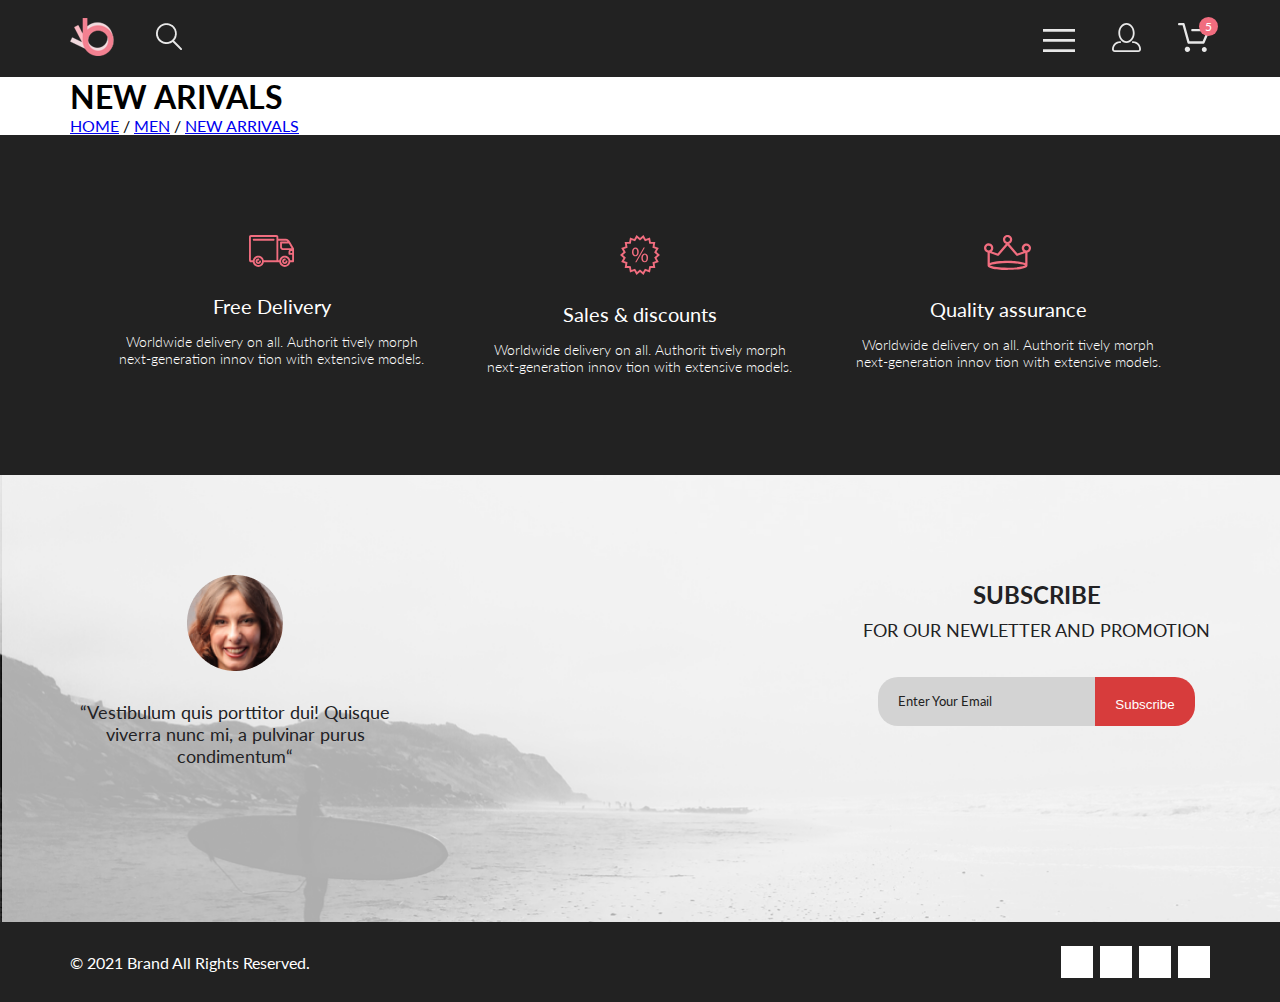
==== catalog.html @ 1ab553b7 "ладно" ====
<!DOCTYPE html>
<html lang="en">
<head>
    <meta charset="UTF-8">
    <meta http-equiv="X-UA-Compatible" content="IE=edge">
    <meta name="viewport" content="width=device-width, initial-scale=1.0">
    <title>catalog</title>
    <link rel="stylesheet" href="style/style.css">
    <link rel="preconnect" href="https://fonts.googleapis.com">
    <link rel="preconnect" href="https://fonts.gstatic.com" crossorigin>
    <link href="https://fonts.googleapis.com/css2?family=Lato:ital,wght@0,300;0,400;0,700;0,900;1,400&display=swap" rel="stylesheet">
    <link rel="stylesheet" href="https://cdnjs.cloudflare.com/ajax/libs/font-awesome/5.15.2/css/all.min.css" integrity="sha512-HK5fgLBL+xu6dm/Ii3z4xhlSUyZgTT9tuc/hSrtw6uzJOvgRr2a9jyxxT1ely+B+xFAmJKVSTbpM/CuL7qxO8w==" crossorigin="anonymous" />
</head>
<body>
    <header class="header">
        <div class="wrap header-wrap">
            <div class="header-col">
                <a href="index.html" class="logo-link">
                    <img src="img/logo.svg" alt="logo">
                </a>
                <button class="search-button">
                    <img src="img/search.png" alt="Search">
                </button>
            </div>
            <div class="header-col-2">
                <img class="main_menu_button" src="img/burger.svg" alt="menu">
                <a href="#" class="registry-link">
                    <img src="img/personal account.svg" alt="registry">
                </a>
                <span class="cart-link">
                  <a href="#" class="cart-link_c">
                    <img src="img/basket.svg" alt="cart">
                </a>
                <span>5</span>
                </span>
                
            </div>
        </div>
    </header>
    <div class="newArivals">
        <div class="wrap newArivals_wrap">
        <h1>NEW ARIVALS</h1>
            <nav>
                <a href="#">HOME</a>
                <span>/</span>
                <a href="#">MEN</a>
                <span>/</span>
                <a href="#">NEW ARRIVALS</a>
            </nav>
        </div>
    </div>
    <div class="advantages">
        <div class="wrap advantages-wrap">
            <div class="advantege_unit">
              <img src="img/advantages1.svg" alt="Free Delivery">
              <div class="advantege_title">
                Free Delivery
              </div>
              <div class="advantege_text">
                Worldwide delivery on all. Authorit tively morph next-generation innov tion with extensive models.
              </div>
            </div>
            <div class="advantege_unit">
              <img src="img/advantages2.svg" alt="Sales & discounts">
              <div class="advantege_title">
                Sales & discounts
              </div>
              <div class="advantege_text">
                Worldwide delivery on all. Authorit tively morph next-generation innov tion with extensive models.
              </div>
            </div>
            <div class="advantege_unit">
              <img src="img/advantages3.svg" alt="Quality assurance">
              <div class="advantege_title">
                Quality assurance
              </div>
              <div class="advantege_text">
                Worldwide delivery on all. Authorit tively morph next-generation innov tion with extensive models.
              </div>
            </div>
        </div>
      </div>
    <div class="feedback">
        <div class="wrap feedback-wrap">
            <div class="feedback_review">
              <img src="img/feedback-face.png" alt="feedback-face">
              <div class="feedback_review_text">
                “Vestibulum quis porttitor dui! Quisque viverra nunc mi, a pulvinar purus condimentum“
              </div>
            </div>
            <div class="feedback_overlook">
              <h3 class="feedback_overlook_title">SUBSCRIBE</h3>
              <div class="feedback_overlook_text">
                FOR OUR NEWLETTER AND PROMOTION
              </div>
              <form action="#" class="feedback_overlook_form">
                <input class="subscribe-field" type="email" minlength="3" maxlegth="25" 
	placeholder="Enter Your Email" required>
	<input class="subscribe-btn" type="submit" value="Subscribe">
              </form>
            </div>
        </div>
      </div>
    <footer class="footer">
        <div class="wrap footer-wrap">
            <div class="footer_social">
              <a href="#">
                <i class="fab fa-facebook-f"></i>
            </a>
            <a href="#">
                <i class="fab fa-instagram"></i>
            </a>
            <a href="#">
                <i class="fab fa-pinterest-p"></i>
            </a>
            <a href="#">
                <i class="fab fa-twitter"></i>
            </a>
            </div>
            <div class="footer_copy">
              &copy; 2021  Brand  All Rights Reserved.
            </div>
        </div>
    </footer>
    <script src="script.js"></script>
</body>
</html>
---- style/style.css ----
* {
  margin: 0;
  padding: 0;
  -webkit-box-sizing: border-box;
          box-sizing: border-box;
}

body {
  font-family: 'Lato', sans-serif;
  min-height: 100vh;
  display: -webkit-box;
  display: -ms-flexbox;
  display: flex;
  -webkit-box-orient: vertical;
  -webkit-box-direction: normal;
      -ms-flex-direction: column;
          flex-direction: column;
}

.visually-hidden {
  width: 1px;
  height: 1px;
  position: absolute;
  left: -99999px;
  margin: -1px;
}

.wrap {
  max-width: 1140px;
  margin: 0 auto;
}

@media (max-width: 768px) {
  .wrap {
    max-width: 736px;
  }
}

@media (max-width: 425px) {
  .wrap {
    max-width: 359px;
  }
}

.header {
  background-color: #222;
  color: #FFFFFF;
  padding-top: 18px;
  padding-bottom: 18px;
}

.header-wrap {
  display: -webkit-box;
  display: -ms-flexbox;
  display: flex;
  -webkit-box-pack: justify;
      -ms-flex-pack: justify;
          justify-content: space-between;
  -webkit-box-align: center;
      -ms-flex-align: center;
          align-items: center;
}

.header-col {
  display: -webkit-box;
  display: -ms-flexbox;
  display: flex;
  -webkit-box-align: center;
      -ms-flex-align: center;
          align-items: center;
}

.logo-link {
  text-decoration: none;
  color: transparent;
  margin-right: 41px;
}

.header_menu {
  position: absolute;
  left: 0;
  top: 0;
  width: 100%;
  height: 100%;
  background: rgba(0, 0, 0, 0.5);
}

.hidden {
  display: none;
}

.menu {
  width: 232px;
  height: inherit;
  background: white;
  margin-left: auto;
  -webkit-box-shadow: 6px 4px 35px rgba(0, 0, 0, 0.21);
          box-shadow: 6px 4px 35px rgba(0, 0, 0, 0.21);
  padding: 37px 24px;
  -webkit-box-sizing: border-box;
          box-sizing: border-box;
  position: relative;
  max-height: inherit;
  overflow: auto;
}

.menuClose {
  position: absolute;
  right: 16px;
  top: 16px;
}

.menuTitle {
  font-weight: bold;
  font-size: 14px;
  line-height: 17px;
  color: #000;
  margin-bottom: 16px;
}

.menuHeader {
  font-size: 14px;
  line-height: 33px;
  color: #f16d7f;
}

.menuUnit a {
  display: block;
  font-size: 14px;
  line-height: 33px;
  color: #6f6e6e;
  text-decoration: none;
  margin-left: 21px;
}

.search-button, .main-menu-button {
  background-color: transparent;
  border: none;
}

.registry-link, .cart-link {
  text-decoration: none;
  color: transparent;
}

@media (max-width: 425px) {
  .registry-link, .cart-link {
    display: none;
  }
}

.cart-link {
  position: relative;
}

.cart-link span {
  display: inline-block;
  width: 19px;
  height: 19px;
  color: #FFFFFF;
  background: #F16D7F;
  border-radius: 50%;
  position: absolute;
  text-align: center;
  right: -8px;
  top: -19px;
  font-family: Lato, sans-serif;
  font-size: 12px;
  line-height: 19px;
}

.registry-link {
  margin: 0 33px;
}

main {
  -webkit-box-flex: 1;
      -ms-flex-positive: 1;
          flex-grow: 1;
}

.promo {
  background-color: #F1E4E6;
}

.promo-wrap {
  height: 765px;
  background-image: url(../img/index_header.png);
  background-repeat: no-repeat;
  background-position-x: -226px;
  background-position-y: bottom;
  display: -webkit-box;
  display: -ms-flexbox;
  display: flex;
  -webkit-box-align: center;
      -ms-flex-align: center;
          align-items: center;
  -webkit-box-pack: end;
      -ms-flex-pack: end;
          justify-content: flex-end;
  position: relative;
}

@media (max-width: 768px) {
  .promo-wrap {
    height: 368px;
    background-image: url(../img/header_tab1.png);
    background-repeat: no-repeat;
    background-position-x: -8px;
    background-position-y: bottom;
  }
}

@media (max-width: 425px) {
  .promo-wrap {
    background-image: none;
    -webkit-box-pack: center;
        -ms-flex-pack: center;
            justify-content: center;
  }
}

.promo-title {
  font-weight: 900;
  font-size: 48px;
  line-height: 58px;
  color: #222222;
  border-left: 12px solid #F16D7F;
  padding-left: 16px;
  margin-right: 90px;
}

@media (max-width: 768px) {
  .promo-title {
    margin-right: 32px;
    font-weight: 900;
    font-size: 44px;
    line-height: 53px;
  }
}

@media (max-width: 425px) {
  .promo-title {
    margin: 0;
  }
}

.promo-title-small {
  font-weight: bold;
  font-size: 32px;
  line-height: 38px;
  color: #222222;
}

@media (max-width: 768px) {
  .promo-title-small {
    font-size: 24px;
    line-height: 29px;
  }
}

.promo-title-pink {
  color: #F16D7F;
}

.categories {
  padding: 30px 0 50px 0;
}

@media (max-width: 425px) {
  .categories {
    padding-bottom: 0;
  }
}

.categories-wrap {
  display: -ms-grid;
  display: grid;
  -ms-grid-columns: (1fr)[3];
      grid-template-columns: repeat(3, 1fr);
  -ms-grid-rows: 260px 180px;
      grid-template-rows: 260px 180px;
  gap: 20px;
}

@media (max-width: 768px) {
  .categories-wrap {
    -ms-grid-columns: (1fr)[3];
        grid-template-columns: repeat(3, 1fr);
    -ms-grid-rows: 167px 116px;
        grid-template-rows: 167px 116px;
    gap: 15px;
  }
}

@media (max-width: 425px) {
  .categories-wrap {
    display: -ms-grid;
    display: grid;
    -ms-grid-columns: 1fr;
        grid-template-columns: 1fr;
    -ms-grid-rows: (247px)[3] 111px;
        grid-template-rows: repeat(3, 247px) 111px;
    row-gap: 32px;
    padding: 64px 16px;
  }
}

.categories-item {
  background-color: #211616;
  color: #fff;
  display: -webkit-box;
  display: -ms-flexbox;
  display: flex;
  -webkit-box-orient: vertical;
  -webkit-box-direction: normal;
      -ms-flex-direction: column;
          flex-direction: column;
  -webkit-box-pack: center;
      -ms-flex-pack: center;
          justify-content: center;
  text-align: center;
}

.categories-sale {
  font-style: normal;
  font-weight: normal;
  font-size: 16px;
  line-height: 19px;
  text-align: center;
  color: #FFFFFF;
}

.categories-name {
  font-style: normal;
  font-weight: bold;
  font-size: 24px;
  line-height: 29px;
  text-align: center;
  color: #F16D7F;
}

.categories-woman {
  background-image: url(../img/fo_women.png);
}

.categories-man {
  background-image: url(../img/fo_men.png);
}

.categories-kids {
  background-image: url(../img/for_kids.png);
}

.categories-acc {
  background-image: url(../img/accesories.png);
  grid-column: 1/-1;
}

.feature-products {
  margin-top: 60px;
  margin-bottom: 95px;
}

@media (max-width: 768px) {
  .feature-products {
    margin-bottom: 64px;
  }
}

@media (max-width: 425px) {
  .feature-products {
    margin-top: 0;
    margin-bottom: 90px;
  }
}

.feature_products_wrap {
  padding-left: 0;
  display: -webkit-box;
  display: -ms-flexbox;
  display: flex;
  -webkit-box-pack: center;
      -ms-flex-pack: center;
          justify-content: center;
  -ms-flex-wrap: wrap;
      flex-wrap: wrap;
  gap: 20px;
}

@media (max-width: 768px) {
  .feature_products_wrap {
    gap: 12px;
  }
}

@media (max-width: 425px) {
  .feature-products__header {
    margin-bottom: 60px;
  }
}

.feature-products__header_h3 {
  text-align: center;
  font-style: normal;
  font-weight: normal;
  font-size: 30px;
  line-height: 36px;
  color: #222222;
}

.feature-products__header_p {
  text-align: center;
  font-size: 14px;
  line-height: 17px;
  color: #9F9F9F;
  margin-bottom: 48px;
}

.card {
  outline: 1px solid red;
  width: 360px;
  background: #F8F8F8;
  overflow: hidden;
}

.card__box {
  padding: 20px;
}

.card__image {
  position: relative;
}

.card__img {
  display: block;
}

.card__overlay {
  background: rgba(58, 56, 56, 0.86);
  position: absolute;
  top: 0;
  left: 0;
  width: 100%;
  height: 100%;
  display: -webkit-box;
  display: -ms-flexbox;
  display: flex;
  -webkit-box-pack: center;
      -ms-flex-pack: center;
          justify-content: center;
  -webkit-box-align: center;
      -ms-flex-align: center;
          align-items: center;
  -webkit-transition: 0.4s;
  transition: 0.4s;
  -webkit-transform: translateX(100%);
          transform: translateX(100%);
}

.card:hover .card__overlay {
  -webkit-transform: translateX(0%);
          transform: translateX(0%);
}

.card__title {
  font-family: Lato;
  font-style: normal;
  font-weight: normal;
  font-size: 13px;
  line-height: 16px;
  color: #000000;
  padding-bottom: 12px;
}

.card__text {
  font-weight: 300;
  font-size: 14px;
  line-height: 17px;
  color: #5D5D5D;
  padding-bottom: 18px;
}

.card__price {
  color: #F16D7F;
}

.feature_products_Btn {
  border: 1px solid #ff6a6a;
  margin-top: 48px;
  padding: 15px 40px;
  margin-left: auto;
  margin-right: auto;
  display: block;
  background: none;
  color: #f26376;
  font-family: inherit;
  font-size: 16px;
  line-height: 19px;
}

.feature_products_Btn:hover {
  color: white;
  background: #ff6a6a;
}

.advantages {
  background-color: #222;
  color: #fff;
  padding-top: 100px;
  padding-bottom: 100px;
}

.advantages-wrap {
  display: -ms-grid;
  display: grid;
  gap: 45px;
  padding-left: 40px;
  padding-right: 40px;
}

@media (min-width: 1024px) {
  .advantages-wrap {
    display: -ms-grid;
    display: grid;
    -ms-grid-columns: (1fr)[3];
        grid-template-columns: repeat(3, 1fr);
  }
}

.advantege_unit {
  display: -webkit-box;
  display: -ms-flexbox;
  display: flex;
  -webkit-box-orient: vertical;
  -webkit-box-direction: normal;
      -ms-flex-direction: column;
          flex-direction: column;
  -webkit-box-align: center;
      -ms-flex-align: center;
          align-items: center;
  text-align: center;
}

.advantege_title {
  font-size: 19.96px;
  line-height: 24px;
  margin-top: 27px;
  margin-bottom: 15px;
}

.advantege_text {
  font-weight: 300;
  font-size: 13.972px;
  line-height: 17px;
  max-width: 340px;
}

.feedback {
  background-color: #f4f4f4;
  background-image: url(../img/feedback-back.png);
  background-repeat: no-repeat;
  background-size: cover;
  background-position: left bottom;
  padding-top: 100px;
  padding-bottom: 155px;
}

.feedback-wrap {
  display: -webkit-box;
  display: -ms-flexbox;
  display: flex;
  -webkit-box-pack: justify;
      -ms-flex-pack: justify;
          justify-content: space-between;
}

@media (max-width: 768px) {
  .feedback-wrap {
    -webkit-box-orient: vertical;
    -webkit-box-direction: normal;
        -ms-flex-direction: column;
            flex-direction: column;
  }
}

.feedback_review {
  display: -webkit-box;
  display: -ms-flexbox;
  display: flex;
  -webkit-box-orient: vertical;
  -webkit-box-direction: normal;
      -ms-flex-direction: column;
          flex-direction: column;
  -webkit-box-align: center;
      -ms-flex-align: center;
          align-items: center;
}

@media (max-width: 768px) {
  .feedback_review {
    padding-bottom: 48px;
  }
}

.feedback_review_text {
  margin-top: 30px;
  text-align: center;
  font-size: 18px;
  line-height: 22px;
  color: #222224;
  max-width: 330px;
}

.feedback_overlook {
  display: -webkit-box;
  display: -ms-flexbox;
  display: flex;
  -webkit-box-orient: vertical;
  -webkit-box-direction: normal;
      -ms-flex-direction: column;
          flex-direction: column;
  -webkit-box-align: center;
      -ms-flex-align: center;
          align-items: center;
}

.feedback_overlook_title {
  font-weight: bold;
  font-size: 24px;
  line-height: 167.2%;
  text-align: center;
  color: #222224;
}

.feedback_overlook_text {
  font-weight: normal;
  font-size: 18px;
  line-height: 167.2%;
  text-align: center;
  color: #222224;
  padding-bottom: 32px;
}

.feedback_overlook_form {
  height: 49px;
  display: -webkit-box;
  display: -ms-flexbox;
  display: flex;
}

.subscribe-field {
  padding: 20px;
  background-color: lightgrey;
  border: none;
  border-top-left-radius: 20px;
  border-bottom-left-radius: 20px;
  color: blue;
}

.subscribe-field::-webkit-input-placeholder {
  color: #222;
  font-family: 'Lato', sans-serif;
}

.subscribe-field:-ms-input-placeholder {
  color: #222;
  font-family: 'Lato', sans-serif;
}

.subscribe-field::-ms-input-placeholder {
  color: #222;
  font-family: 'Lato', sans-serif;
}

.subscribe-field::placeholder {
  color: #222;
  font-family: 'Lato', sans-serif;
}

.subscribe-btn {
  padding: 20px;
  background-color: #D73C3C;
  border: none;
  border-top-right-radius: 20px;
  border-bottom-right-radius: 20px;
  color: #FFFFFF;
}

.footer {
  background-color: #222;
  color: #FFFFFF;
  padding: 24px 32px;
}

.footer .footer-wrap {
  display: -webkit-box;
  display: -ms-flexbox;
  display: flex;
  -webkit-box-orient: horizontal;
  -webkit-box-direction: reverse;
      -ms-flex-direction: row-reverse;
          flex-direction: row-reverse;
  -webkit-box-pack: justify;
      -ms-flex-pack: justify;
          justify-content: space-between;
  -webkit-box-align: center;
      -ms-flex-align: center;
          align-items: center;
}

@media (max-width: 425px) {
  .footer .footer-wrap {
    -webkit-box-orient: vertical;
    -webkit-box-direction: normal;
        -ms-flex-direction: column;
            flex-direction: column;
    -webkit-box-pack: center;
        -ms-flex-pack: center;
            justify-content: center;
  }
}

.footer .footer_social {
  display: -webkit-box;
  display: -ms-flexbox;
  display: flex;
}

.footer a {
  color: #222;
  background: #FFFFFF;
  width: 32px;
  height: 32px;
  display: -webkit-box;
  display: -ms-flexbox;
  display: flex;
  -webkit-box-pack: center;
      -ms-flex-pack: center;
          justify-content: center;
  -webkit-box-align: center;
      -ms-flex-align: center;
          align-items: center;
  text-decoration: none;
}

.footer a:hover {
  background: #F16D7F;
  color: #FFFFFF;
}

.footer a:not(:last-child) {
  margin-right: 7px;
}

.footer .footer_copy {
  color: #FFFFFF;
}

@media (max-width: 425px) {
  .footer .footer_copy {
    margin-top: 40px;
  }
}
/*# sourceMappingURL=style.css.map */
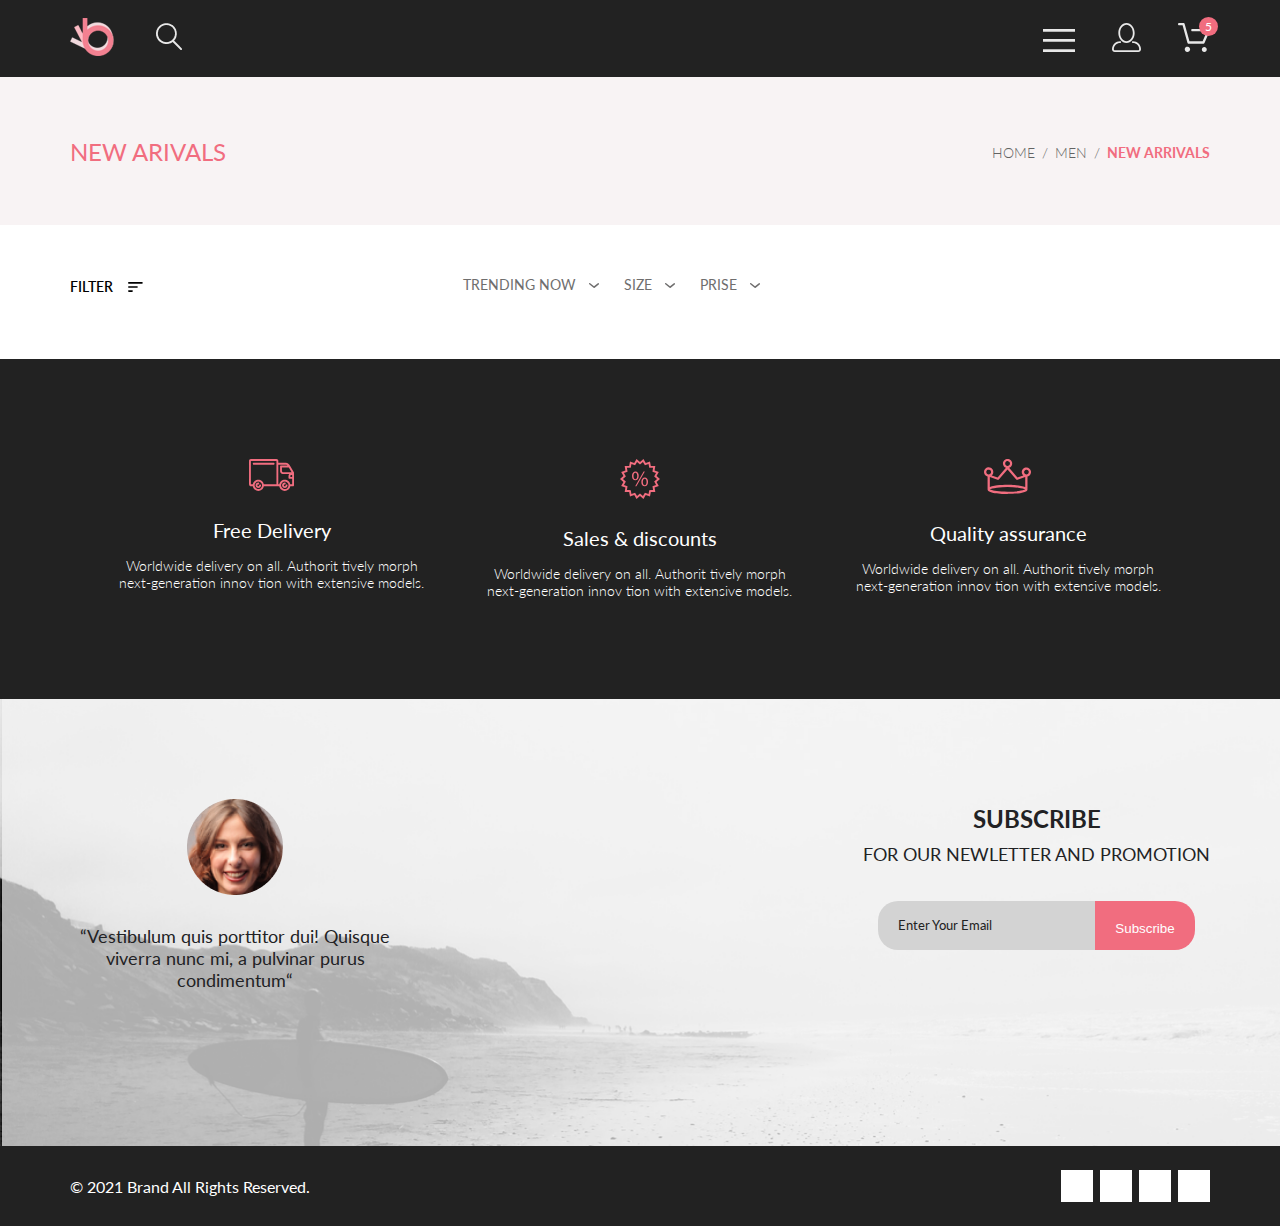
==== commit a400d4be: "страница католога с фильтром" ====
--- a/catalog.html
+++ b/catalog.html
@@ -48,6 +48,28 @@
                 <a href="#">NEW ARRIVALS</a>
             </nav>
         </div>
+    </div>
+    <div class="filters">
+      <div class="wrap wrap_filters">
+        <div class="wrap_filters_left">
+          <span>FILTER</span>
+          <img src="img/filter_catalog.svg" alt="filter">
+        </div>
+        <div class="wrap_filters_right">
+          <div class="wrap_filters_right_trend">
+            TRENDING NOW
+            <img src="img/filter_arrow.svg" alt="arrow">
+          </div>
+          <div class="wrap_filters_right_size">
+            SIZE
+            <img src="img/filter_arrow.svg" alt="arrow">
+          </div>
+          <div class="wrap_filters_right_prise">
+            PRISE
+            <img src="img/filter_arrow.svg" alt="arrow">
+          </div>
+        </div>
+      </div>
     </div>
     <div class="advantages">
         <div class="wrap advantages-wrap">
--- a/style/style.css
+++ b/style/style.css
@@ -1,3 +1,268 @@
+.card {
+  outline: 1px solid red;
+  width: 360px;
+  background: #F8F8F8;
+  overflow: hidden;
+}
+
+.card__box {
+  padding: 20px;
+}
+
+.card__image {
+  position: relative;
+}
+
+.card__img {
+  display: block;
+}
+
+.card__overlay {
+  background: rgba(58, 56, 56, 0.86);
+  position: absolute;
+  top: 0;
+  left: 0;
+  width: 100%;
+  height: 100%;
+  display: -webkit-box;
+  display: -ms-flexbox;
+  display: flex;
+  -webkit-box-pack: center;
+      -ms-flex-pack: center;
+          justify-content: center;
+  -webkit-box-align: center;
+      -ms-flex-align: center;
+          align-items: center;
+  -webkit-transition: 0.4s;
+  transition: 0.4s;
+  -webkit-transform: translateX(100%);
+          transform: translateX(100%);
+}
+
+.card__overlay .card__btn {
+  color: #FFFFFF;
+  padding: 15px;
+  background-color: transparent;
+  font-style: normal;
+  font-weight: normal;
+  font-size: 14px;
+  line-height: 17px;
+  -webkit-transition: 1s;
+  transition: 1s;
+}
+
+.card__overlay .card__btn img {
+  margin-right: 15px;
+  vertical-align: middle;
+}
+
+.card__overlay .card__btn:hover {
+  background-color: rgba(29, 27, 27, 0.904);
+}
+
+.card:hover .card__overlay {
+  -webkit-transform: translateX(0%);
+          transform: translateX(0%);
+}
+
+.card__title {
+  font-family: Lato;
+  font-style: normal;
+  font-weight: normal;
+  font-size: 13px;
+  line-height: 16px;
+  color: #000000;
+  padding-bottom: 12px;
+}
+
+.card__text {
+  font-weight: 300;
+  font-size: 14px;
+  line-height: 17px;
+  color: #5D5D5D;
+  padding-bottom: 18px;
+}
+
+.card__price {
+  color: #F16D7F;
+}
+
+.newArivals {
+  background-color: #F8F3F4;
+  min-height: 148px;
+}
+
+.newArivals .newArivals_wrap {
+  display: -webkit-box;
+  display: -ms-flexbox;
+  display: flex;
+  -webkit-box-orient: vertical;
+  -webkit-box-direction: normal;
+      -ms-flex-direction: column;
+          flex-direction: column;
+  -webkit-box-align: center;
+      -ms-flex-align: center;
+          align-items: center;
+  min-height: inherit;
+}
+
+@media (min-width: 768px) {
+  .newArivals .newArivals_wrap {
+    -webkit-box-orient: horizontal;
+    -webkit-box-direction: normal;
+        -ms-flex-direction: row;
+            flex-direction: row;
+    -webkit-box-pack: justify;
+        -ms-flex-pack: justify;
+            justify-content: space-between;
+  }
+}
+
+@media (min-width: 768px) and (min-width: 768px) and (max-width: 1200px) {
+  .newArivals .newArivals_wrap {
+    padding: 0 16px;
+  }
+}
+
+.newArivals .newArivals_wrap h1 {
+  font-style: normal;
+  font-weight: normal;
+  font-size: 24px;
+  line-height: 29px;
+  color: #F16D7F;
+  margin: 24px auto 32px;
+}
+
+@media (min-width: 768px) {
+  .newArivals .newArivals_wrap h1 {
+    margin: 0;
+  }
+}
+
+.newArivals .newArivals_wrap nav a, .newArivals .newArivals_wrap nav span {
+  font-style: normal;
+  font-weight: 300;
+  font-size: 14px;
+  line-height: 17px;
+  color: #636363;
+}
+
+.newArivals .newArivals_wrap nav a {
+  text-decoration: none;
+}
+
+.newArivals .newArivals_wrap nav a:last-of-type {
+  font-style: normal;
+  font-weight: bold;
+  font-size: 14px;
+  line-height: 17px;
+  color: #F16D7F;
+}
+
+.newArivals .newArivals_wrap nav span {
+  margin: 0 3px;
+}
+
+.filters {
+  margin-top: 24px;
+  margin-bottom: 32px;
+}
+
+@media (min-width: 1200px) {
+  .filters {
+    margin-top: 51px;
+    margin-bottom: 64px;
+  }
+}
+
+.filters .wrap_filters {
+  display: -webkit-box;
+  display: -ms-flexbox;
+  display: flex;
+  -webkit-box-pack: justify;
+      -ms-flex-pack: justify;
+          justify-content: space-between;
+  padding-left: 8px;
+  padding-right: 8px;
+}
+
+@media (min-width: 768px) {
+  .filters .wrap_filters {
+    padding-left: 16px;
+    padding-right: 16px;
+  }
+}
+
+@media (min-width: 1200px) {
+  .filters .wrap_filters {
+    padding-left: 0;
+    padding-right: 0;
+    -webkit-box-pack: start;
+        -ms-flex-pack: start;
+            justify-content: flex-start;
+  }
+}
+
+.filters .wrap_filters .wrap_filters_left span {
+  display: none;
+}
+
+@media (min-width: 768px) {
+  .filters .wrap_filters .wrap_filters_left span {
+    display: inline;
+    font-weight: 600;
+    font-size: 14px;
+    line-height: 17px;
+    color: #000000;
+  }
+}
+
+.filters .wrap_filters .wrap_filters_left img {
+  width: 37px;
+  height: 25px;
+}
+
+@media (min-width: 768px) {
+  .filters .wrap_filters .wrap_filters_left img {
+    width: 15px;
+    height: 10px;
+    margin-left: 11px;
+  }
+}
+
+.filters .wrap_filters .wrap_filters_right {
+  display: -webkit-box;
+  display: -ms-flexbox;
+  display: flex;
+  font-size: 12px;
+  line-height: 14px;
+  color: #6f6e6e;
+}
+
+@media (min-width: 1200px) {
+  .filters .wrap_filters .wrap_filters_right {
+    font-size: 14px;
+    line-height: 17px;
+    margin-left: 320px;
+  }
+}
+
+.filters .wrap_filters .wrap_filters_right img {
+  position: relative;
+  bottom: 1px;
+  margin-left: 9px;
+}
+
+.filters .wrap_filters .wrap_filters_right > div:not(:last-child) {
+  margin-right: 15px;
+}
+
+@media (min-width: 425px) {
+  .filters .wrap_filters .wrap_filters_right > div:not(:last-child) {
+    margin-right: 24px;
+  }
+}
+
 * {
   margin: 0;
   padding: 0;
@@ -417,72 +682,8 @@
   margin-bottom: 48px;
 }
 
-.card {
-  outline: 1px solid red;
-  width: 360px;
-  background: #F8F8F8;
-  overflow: hidden;
-}
-
-.card__box {
-  padding: 20px;
-}
-
-.card__image {
-  position: relative;
-}
-
-.card__img {
-  display: block;
-}
-
-.card__overlay {
-  background: rgba(58, 56, 56, 0.86);
-  position: absolute;
-  top: 0;
-  left: 0;
-  width: 100%;
-  height: 100%;
-  display: -webkit-box;
-  display: -ms-flexbox;
-  display: flex;
-  -webkit-box-pack: center;
-      -ms-flex-pack: center;
-          justify-content: center;
-  -webkit-box-align: center;
-      -ms-flex-align: center;
-          align-items: center;
-  -webkit-transition: 0.4s;
-  transition: 0.4s;
-  -webkit-transform: translateX(100%);
-          transform: translateX(100%);
-}
-
-.card:hover .card__overlay {
-  -webkit-transform: translateX(0%);
-          transform: translateX(0%);
-}
-
-.card__title {
-  font-family: Lato;
-  font-style: normal;
-  font-weight: normal;
-  font-size: 13px;
-  line-height: 16px;
-  color: #000000;
-  padding-bottom: 12px;
-}
-
-.card__text {
-  font-weight: 300;
-  font-size: 14px;
-  line-height: 17px;
-  color: #5D5D5D;
-  padding-bottom: 18px;
-}
-
-.card__price {
-  color: #F16D7F;
+.feature_products_link {
+  text-decoration: none;
 }
 
 .feature_products_Btn {
@@ -497,11 +698,15 @@
   font-family: inherit;
   font-size: 16px;
   line-height: 19px;
+  -webkit-transition: 1s;
+  transition: 1s;
 }
 
 .feature_products_Btn:hover {
   color: white;
   background: #ff6a6a;
+  -webkit-transform: scale(1.2, 1.2);
+          transform: scale(1.2, 1.2);
 }
 
 .advantages {
@@ -680,7 +885,7 @@
 
 .subscribe-btn {
   padding: 20px;
-  background-color: #D73C3C;
+  background-color: #F16D7F;
   border: none;
   border-top-right-radius: 20px;
   border-bottom-right-radius: 20px;
@@ -742,11 +947,15 @@
       -ms-flex-align: center;
           align-items: center;
   text-decoration: none;
+  -webkit-transition: 1s;
+  transition: 1s;
 }
 
 .footer a:hover {
   background: #F16D7F;
   color: #FFFFFF;
+  -webkit-transform: scale(1.3, 1.3);
+          transform: scale(1.3, 1.3);
 }
 
 .footer a:not(:last-child) {
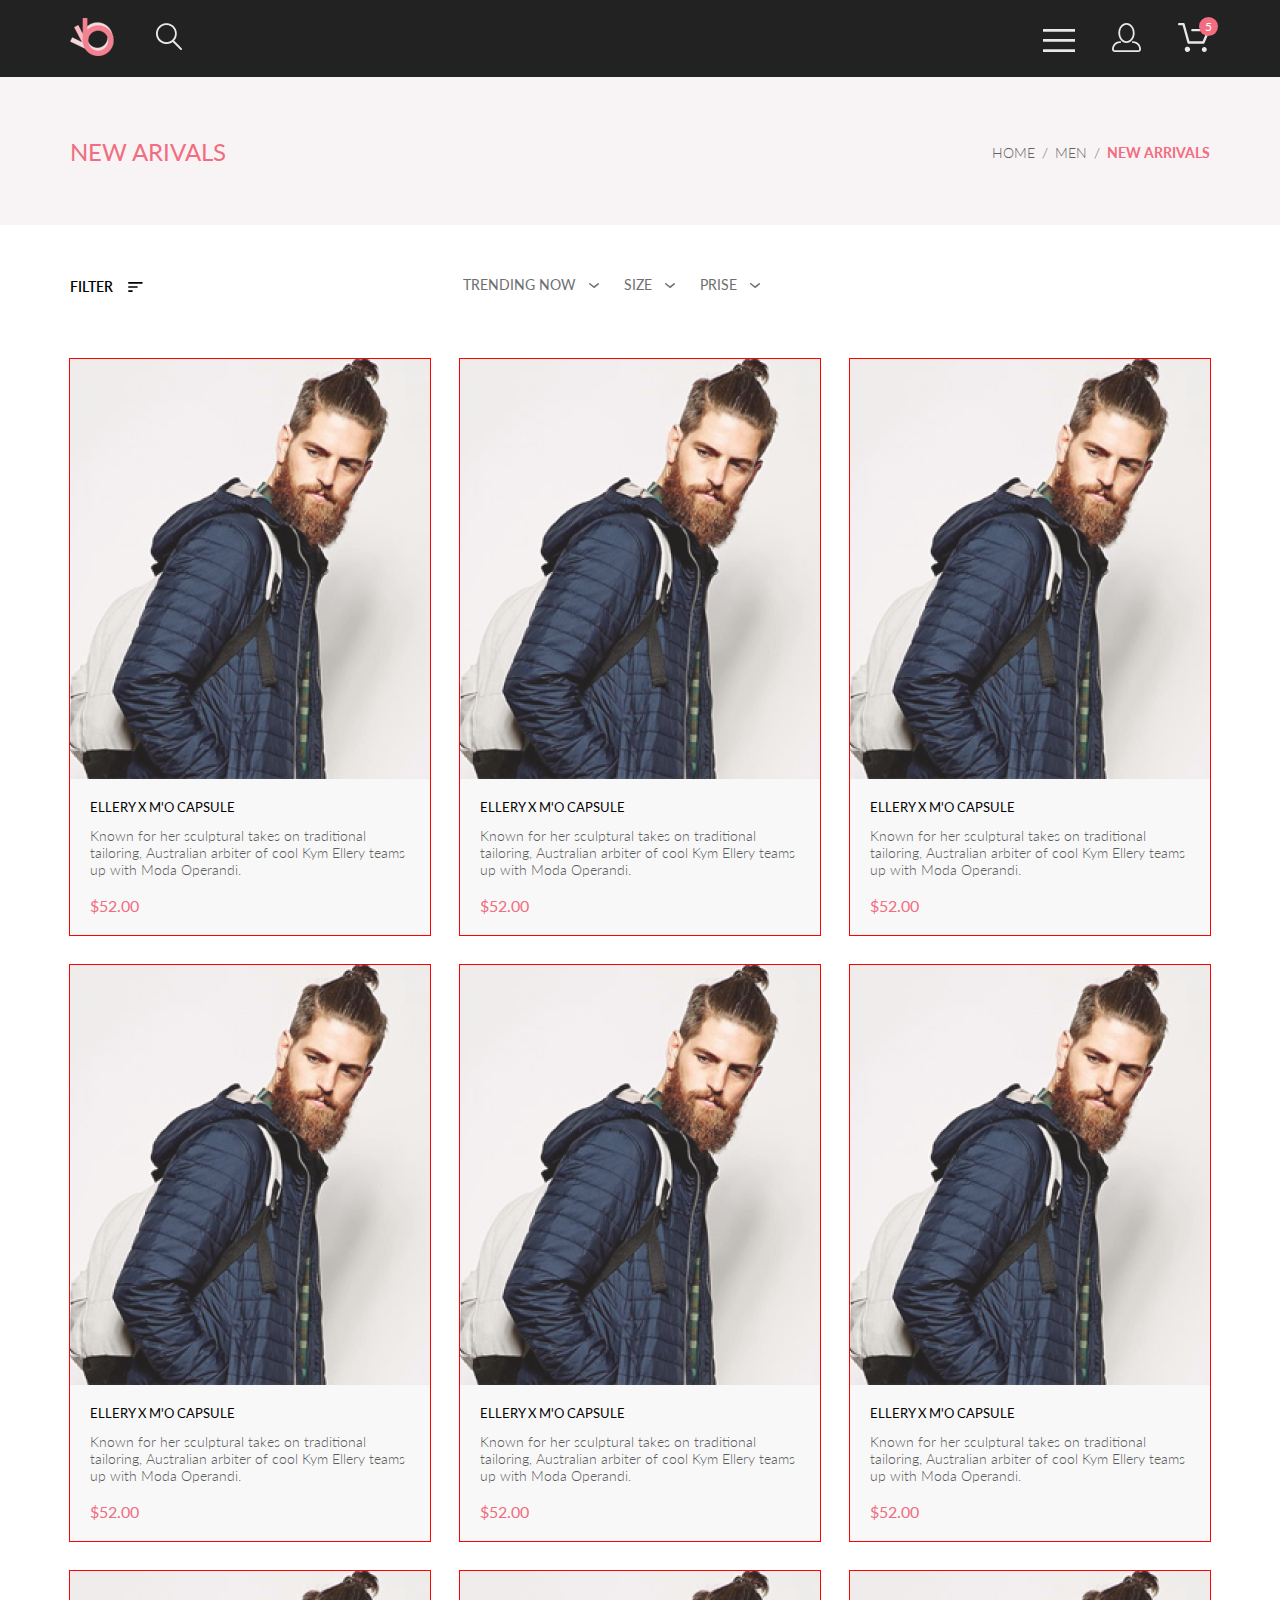
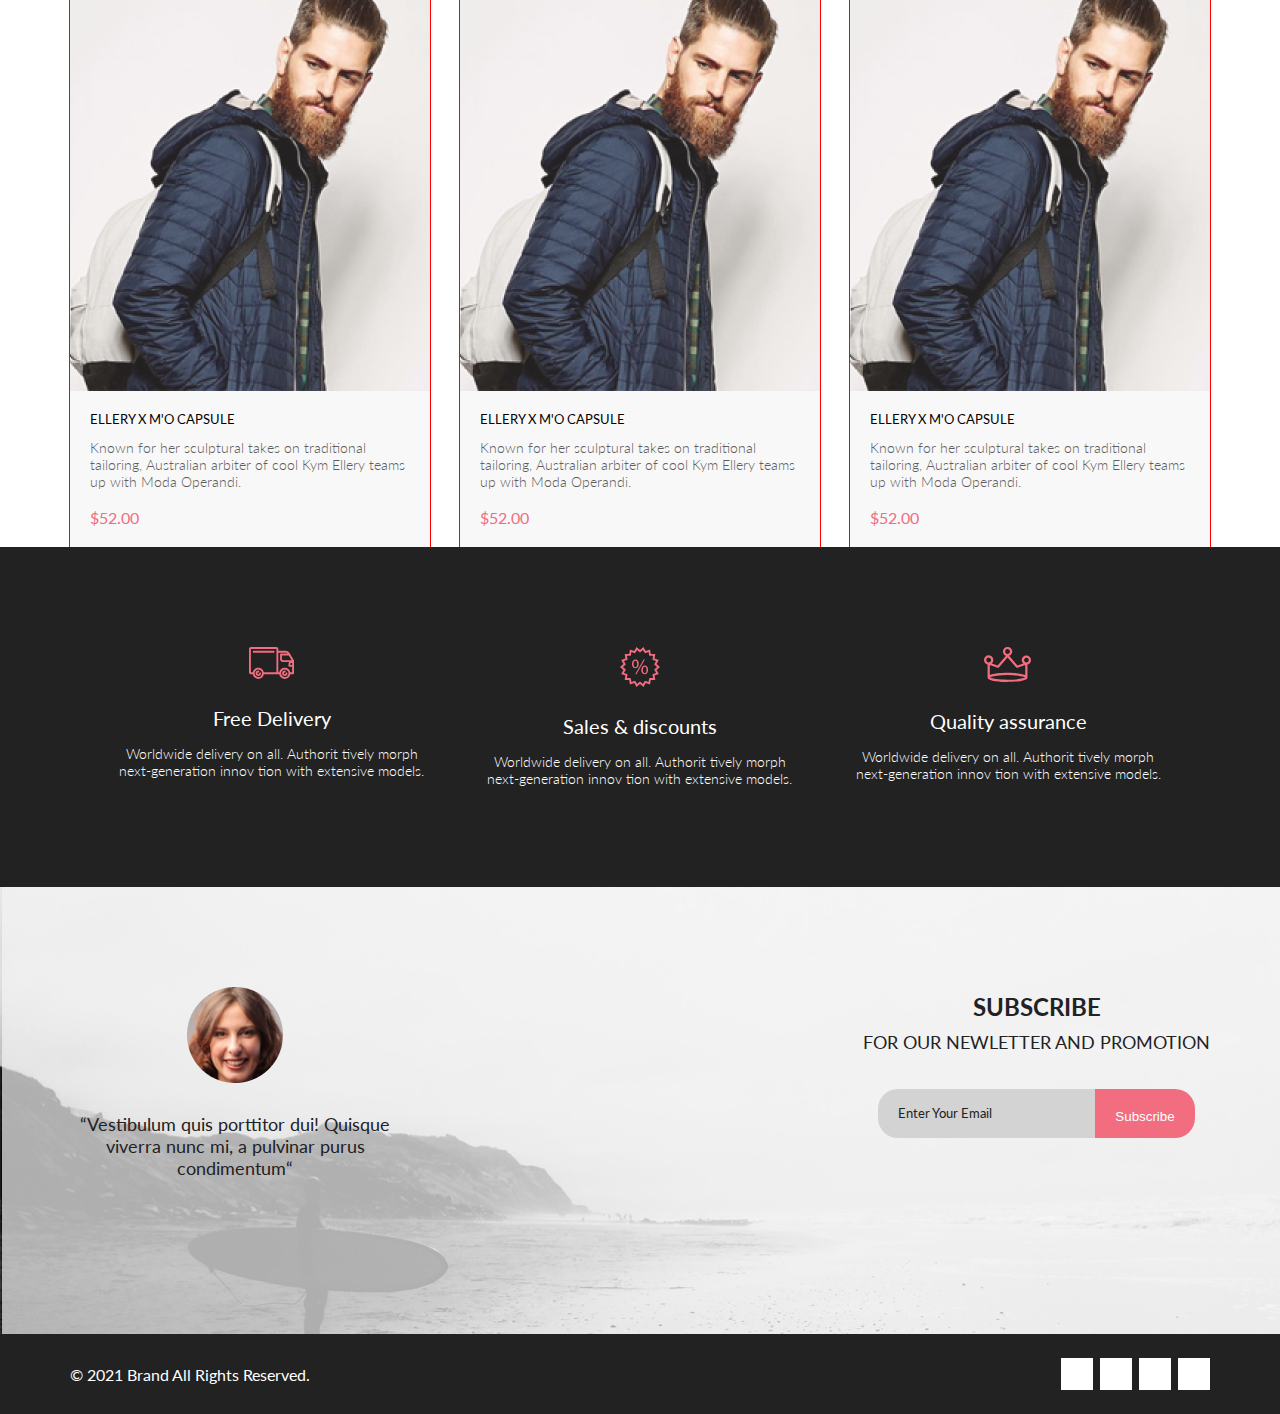
==== commit 8760e481: "начал каталог" ====
--- a/catalog.html
+++ b/catalog.html
@@ -71,6 +71,163 @@
         </div>
       </div>
     </div>
+    <main class="catalog">
+      <div class="wrap catalog_wrap">
+        <div class="card">
+          <div class="card__image">
+            <img class="card__img" src="img/item_1.png" width="360" height="420" alt="product-1">
+
+            <div class="card__overlay">
+              <button class="card__btn">
+                <img src="img/hover_cart.svg" alt="корзина">
+                Add to Cart</button>
+            </div>
+          </div>
+          <div class="card__box">
+            <h3 class="card__title">ELLERY X M'O CAPSULE</h3>
+            <p class="card__text">Known for her sculptural takes on traditional tailoring, Australian arbiter of cool
+              Kym Ellery teams up with Moda Operandi.</p>
+            <p class="card__price">$52.00</p>
+          </div>
+        </div>
+        <div class="card">
+          <div class="card__image">
+            <img class="card__img" src="img/item_1.png" width="360" height="420" alt="product-1">
+
+            <div class="card__overlay">
+              <button class="card__btn">
+                <img src="img/hover_cart.svg" alt="корзина">
+                Add to Cart</button>
+            </div>
+          </div>
+          <div class="card__box">
+            <h3 class="card__title">ELLERY X M'O CAPSULE</h3>
+            <p class="card__text">Known for her sculptural takes on traditional tailoring, Australian arbiter of cool
+              Kym Ellery teams up with Moda Operandi.</p>
+            <p class="card__price">$52.00</p>
+          </div>
+        </div>
+        <div class="card">
+          <div class="card__image">
+            <img class="card__img" src="img/item_1.png" width="360" height="420" alt="product-1">
+
+            <div class="card__overlay">
+              <button class="card__btn">
+                <img src="img/hover_cart.svg" alt="корзина">
+                Add to Cart</button>
+            </div>
+          </div>
+          <div class="card__box">
+            <h3 class="card__title">ELLERY X M'O CAPSULE</h3>
+            <p class="card__text">Known for her sculptural takes on traditional tailoring, Australian arbiter of cool
+              Kym Ellery teams up with Moda Operandi.</p>
+            <p class="card__price">$52.00</p>
+          </div>
+        </div>
+        <div class="card">
+          <div class="card__image">
+            <img class="card__img" src="img/item_1.png" width="360" height="420" alt="product-1">
+
+            <div class="card__overlay">
+              <button class="card__btn">
+                <img src="img/hover_cart.svg" alt="корзина">
+                Add to Cart</button>
+            </div>
+          </div>
+          <div class="card__box">
+            <h3 class="card__title">ELLERY X M'O CAPSULE</h3>
+            <p class="card__text">Known for her sculptural takes on traditional tailoring, Australian arbiter of cool
+              Kym Ellery teams up with Moda Operandi.</p>
+            <p class="card__price">$52.00</p>
+          </div>
+        </div>
+        <div class="card">
+          <div class="card__image">
+            <img class="card__img" src="img/item_1.png" width="360" height="420" alt="product-1">
+
+            <div class="card__overlay">
+              <button class="card__btn">
+                <img src="img/hover_cart.svg" alt="корзина">
+                Add to Cart</button>
+            </div>
+          </div>
+          <div class="card__box">
+            <h3 class="card__title">ELLERY X M'O CAPSULE</h3>
+            <p class="card__text">Known for her sculptural takes on traditional tailoring, Australian arbiter of cool
+              Kym Ellery teams up with Moda Operandi.</p>
+            <p class="card__price">$52.00</p>
+          </div>
+        </div>
+        <div class="card">
+          <div class="card__image">
+            <img class="card__img" src="img/item_1.png" width="360" height="420" alt="product-1">
+
+            <div class="card__overlay">
+              <button class="card__btn">
+                <img src="img/hover_cart.svg" alt="корзина">
+                Add to Cart</button>
+            </div>
+          </div>
+          <div class="card__box">
+            <h3 class="card__title">ELLERY X M'O CAPSULE</h3>
+            <p class="card__text">Known for her sculptural takes on traditional tailoring, Australian arbiter of cool
+              Kym Ellery teams up with Moda Operandi.</p>
+            <p class="card__price">$52.00</p>
+          </div>
+        </div>
+        <div class="card">
+          <div class="card__image">
+            <img class="card__img" src="img/item_1.png" width="360" height="420" alt="product-1">
+
+            <div class="card__overlay">
+              <button class="card__btn">
+                <img src="img/hover_cart.svg" alt="корзина">
+                Add to Cart</button>
+            </div>
+          </div>
+          <div class="card__box">
+            <h3 class="card__title">ELLERY X M'O CAPSULE</h3>
+            <p class="card__text">Known for her sculptural takes on traditional tailoring, Australian arbiter of cool
+              Kym Ellery teams up with Moda Operandi.</p>
+            <p class="card__price">$52.00</p>
+          </div>
+        </div>
+        <div class="card">
+          <div class="card__image">
+            <img class="card__img" src="img/item_1.png" width="360" height="420" alt="product-1">
+
+            <div class="card__overlay">
+              <button class="card__btn">
+                <img src="img/hover_cart.svg" alt="корзина">
+                Add to Cart</button>
+            </div>
+          </div>
+          <div class="card__box">
+            <h3 class="card__title">ELLERY X M'O CAPSULE</h3>
+            <p class="card__text">Known for her sculptural takes on traditional tailoring, Australian arbiter of cool
+              Kym Ellery teams up with Moda Operandi.</p>
+            <p class="card__price">$52.00</p>
+          </div>
+        </div>
+        <div class="card">
+          <div class="card__image">
+            <img class="card__img" src="img/item_1.png" width="360" height="420" alt="product-1">
+
+            <div class="card__overlay">
+              <button class="card__btn">
+                <img src="img/hover_cart.svg" alt="корзина">
+                Add to Cart</button>
+            </div>
+          </div>
+          <div class="card__box">
+            <h3 class="card__title">ELLERY X M'O CAPSULE</h3>
+            <p class="card__text">Known for her sculptural takes on traditional tailoring, Australian arbiter of cool
+              Kym Ellery teams up with Moda Operandi.</p>
+            <p class="card__price">$52.00</p>
+          </div>
+        </div>
+      </div>
+    </main>
     <div class="advantages">
         <div class="wrap advantages-wrap">
             <div class="advantege_unit">
--- a/style/style.css
+++ b/style/style.css
@@ -263,6 +263,33 @@
   }
 }
 
+.catalog_wrap {
+  display: -ms-grid;
+  display: grid;
+  gap: 16px;
+}
+
+@media (min-width: 768px) {
+  .catalog_wrap {
+    -ms-grid-columns: 1fr 1fr;
+        grid-template-columns: 1fr 1fr;
+  }
+  .catalog_wrap > :last-child {
+    display: none;
+  }
+}
+
+@media (min-width: 1200px) {
+  .catalog_wrap {
+    -ms-grid-columns: 1fr 1fr 1fr;
+        grid-template-columns: 1fr 1fr 1fr;
+    gap: 30px;
+  }
+  .catalog_wrap > :last-child {
+    display: block;
+  }
+}
+
 * {
   margin: 0;
   padding: 0;
@@ -298,12 +325,14 @@
 @media (max-width: 768px) {
   .wrap {
     max-width: 736px;
+    margin: 0;
   }
 }
 
 @media (max-width: 425px) {
   .wrap {
     max-width: 359px;
+    margin: 0;
   }
 }
 
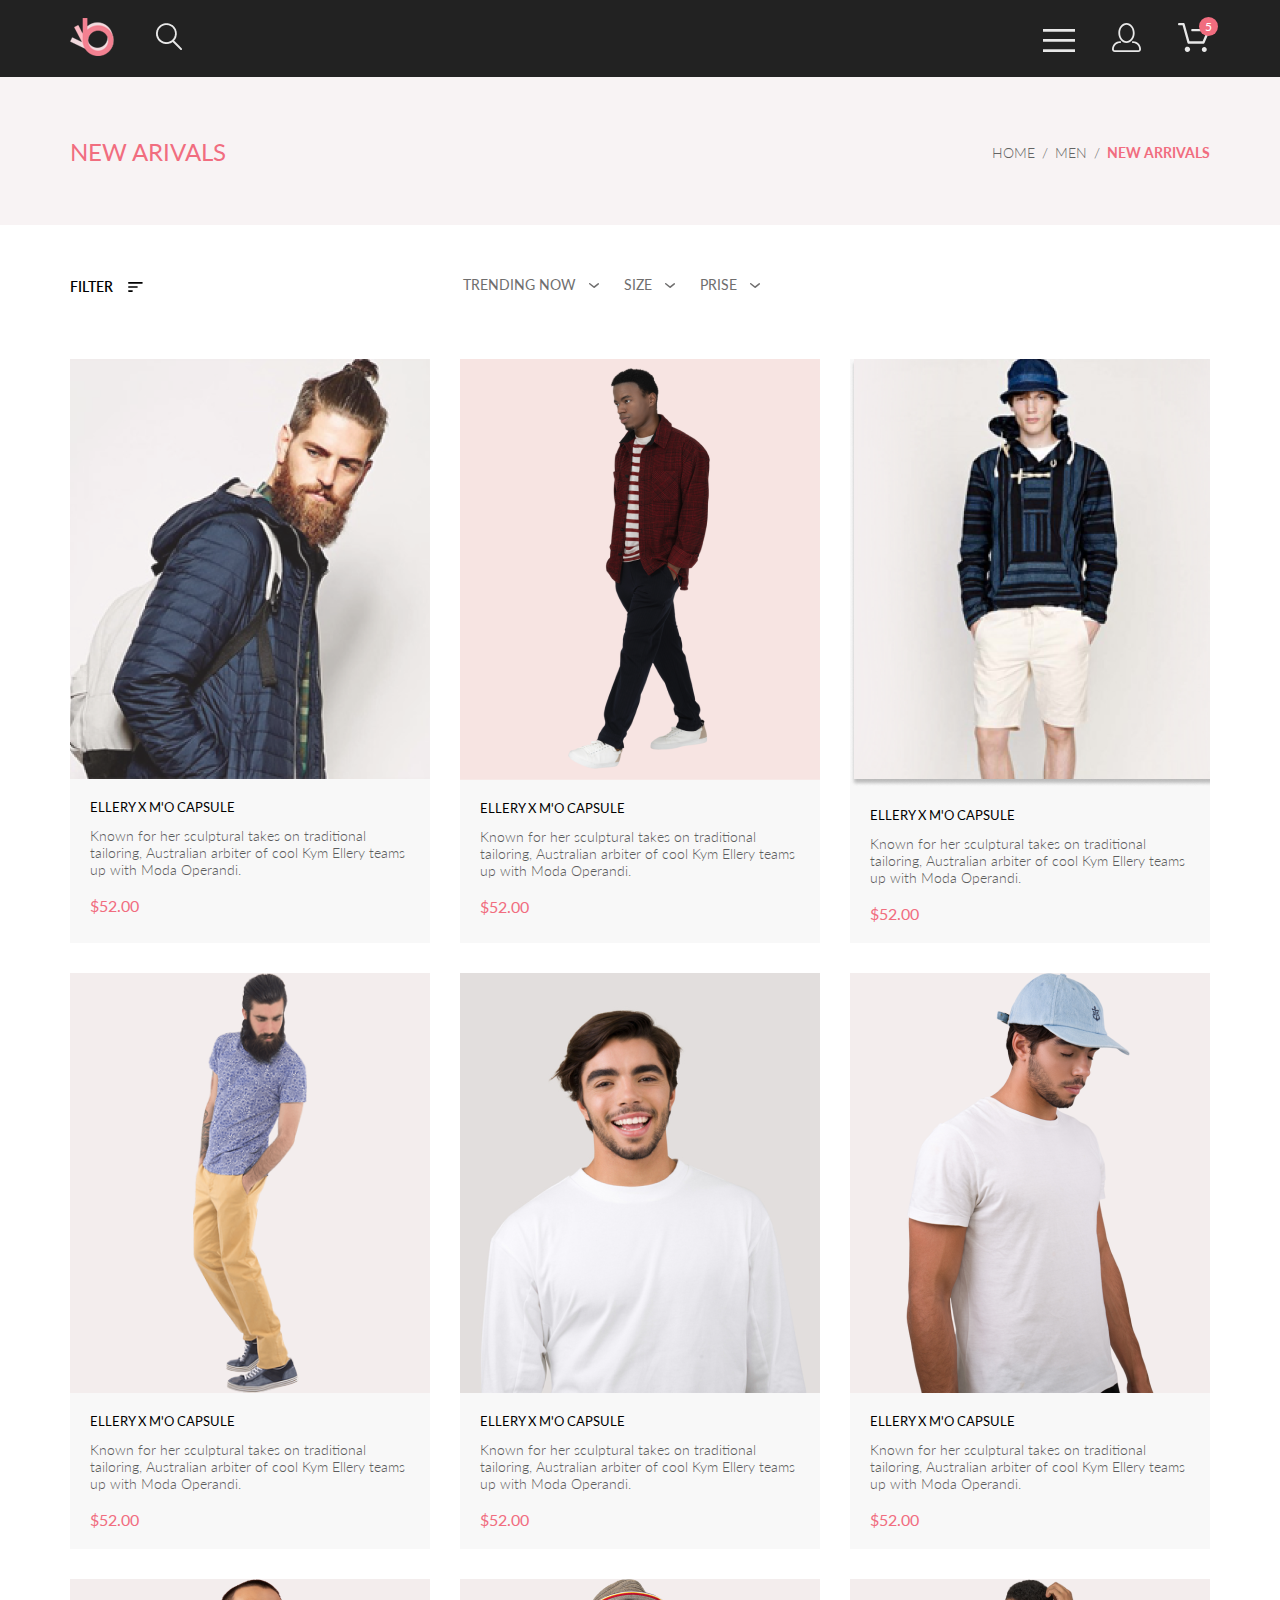
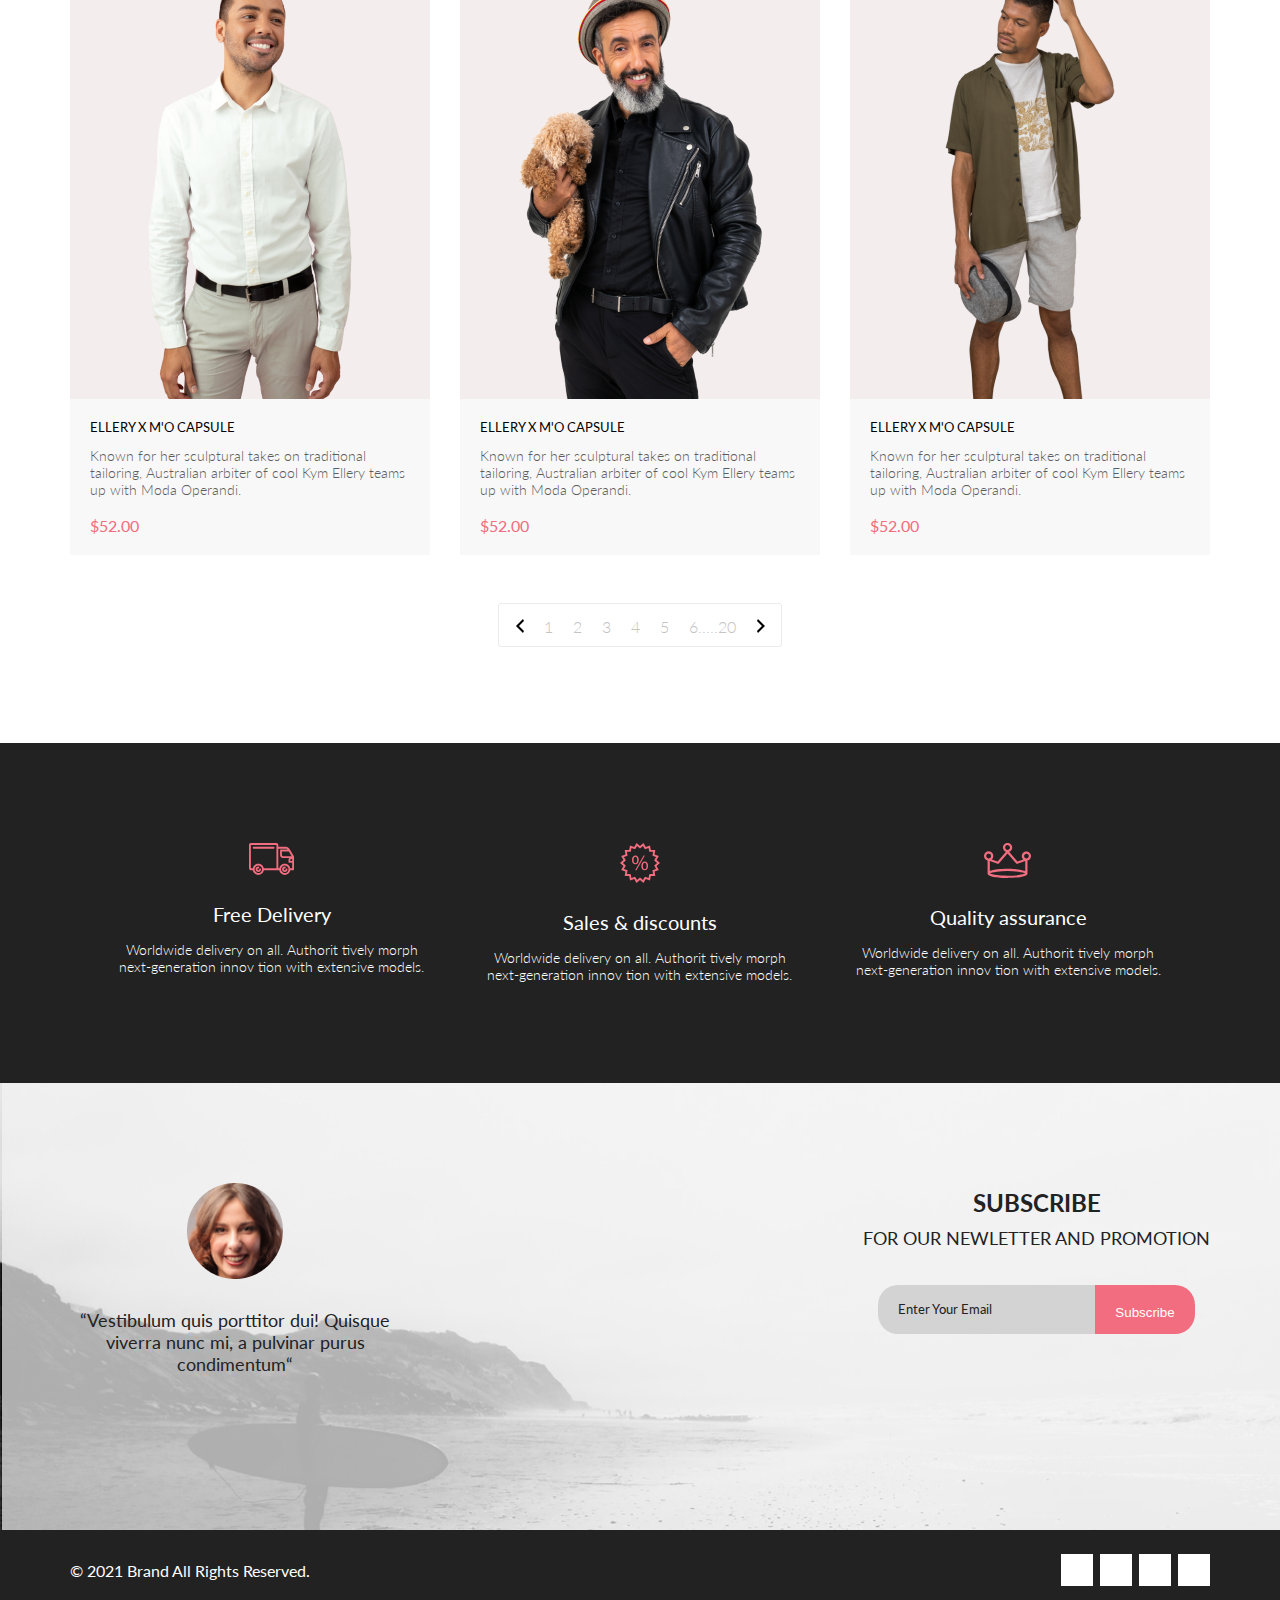
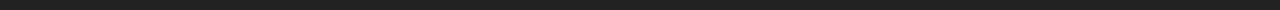
==== commit 966c210c: "каталог без выпадающего фильтра" ====
--- a/catalog.html
+++ b/catalog.html
@@ -41,11 +41,11 @@
         <div class="wrap newArivals_wrap">
         <h1>NEW ARIVALS</h1>
             <nav>
-                <a href="#">HOME</a>
+                <a href="index.html">HOME</a>
                 <span>/</span>
                 <a href="#">MEN</a>
                 <span>/</span>
-                <a href="#">NEW ARRIVALS</a>
+                <a href="catalog.html">NEW ARRIVALS</a>
             </nav>
         </div>
     </div>
@@ -75,143 +75,143 @@
       <div class="wrap catalog_wrap">
         <div class="card">
           <div class="card__image">
-            <img class="card__img" src="img/item_1.png" width="360" height="420" alt="product-1">
-
-            <div class="card__overlay">
-              <button class="card__btn">
-                <img src="img/hover_cart.svg" alt="корзина">
-                Add to Cart</button>
-            </div>
-          </div>
-          <div class="card__box">
-            <h3 class="card__title">ELLERY X M'O CAPSULE</h3>
-            <p class="card__text">Known for her sculptural takes on traditional tailoring, Australian arbiter of cool
-              Kym Ellery teams up with Moda Operandi.</p>
-            <p class="card__price">$52.00</p>
-          </div>
-        </div>
-        <div class="card">
-          <div class="card__image">
-            <img class="card__img" src="img/item_1.png" width="360" height="420" alt="product-1">
-
-            <div class="card__overlay">
-              <button class="card__btn">
-                <img src="img/hover_cart.svg" alt="корзина">
-                Add to Cart</button>
-            </div>
-          </div>
-          <div class="card__box">
-            <h3 class="card__title">ELLERY X M'O CAPSULE</h3>
-            <p class="card__text">Known for her sculptural takes on traditional tailoring, Australian arbiter of cool
-              Kym Ellery teams up with Moda Operandi.</p>
-            <p class="card__price">$52.00</p>
-          </div>
-        </div>
-        <div class="card">
-          <div class="card__image">
-            <img class="card__img" src="img/item_1.png" width="360" height="420" alt="product-1">
-
-            <div class="card__overlay">
-              <button class="card__btn">
-                <img src="img/hover_cart.svg" alt="корзина">
-                Add to Cart</button>
-            </div>
-          </div>
-          <div class="card__box">
-            <h3 class="card__title">ELLERY X M'O CAPSULE</h3>
-            <p class="card__text">Known for her sculptural takes on traditional tailoring, Australian arbiter of cool
-              Kym Ellery teams up with Moda Operandi.</p>
-            <p class="card__price">$52.00</p>
-          </div>
-        </div>
-        <div class="card">
-          <div class="card__image">
-            <img class="card__img" src="img/item_1.png" width="360" height="420" alt="product-1">
-
-            <div class="card__overlay">
-              <button class="card__btn">
-                <img src="img/hover_cart.svg" alt="корзина">
-                Add to Cart</button>
-            </div>
-          </div>
-          <div class="card__box">
-            <h3 class="card__title">ELLERY X M'O CAPSULE</h3>
-            <p class="card__text">Known for her sculptural takes on traditional tailoring, Australian arbiter of cool
-              Kym Ellery teams up with Moda Operandi.</p>
-            <p class="card__price">$52.00</p>
-          </div>
-        </div>
-        <div class="card">
-          <div class="card__image">
-            <img class="card__img" src="img/item_1.png" width="360" height="420" alt="product-1">
-
-            <div class="card__overlay">
-              <button class="card__btn">
-                <img src="img/hover_cart.svg" alt="корзина">
-                Add to Cart</button>
-            </div>
-          </div>
-          <div class="card__box">
-            <h3 class="card__title">ELLERY X M'O CAPSULE</h3>
-            <p class="card__text">Known for her sculptural takes on traditional tailoring, Australian arbiter of cool
-              Kym Ellery teams up with Moda Operandi.</p>
-            <p class="card__price">$52.00</p>
-          </div>
-        </div>
-        <div class="card">
-          <div class="card__image">
-            <img class="card__img" src="img/item_1.png" width="360" height="420" alt="product-1">
-
-            <div class="card__overlay">
-              <button class="card__btn">
-                <img src="img/hover_cart.svg" alt="корзина">
-                Add to Cart</button>
-            </div>
-          </div>
-          <div class="card__box">
-            <h3 class="card__title">ELLERY X M'O CAPSULE</h3>
-            <p class="card__text">Known for her sculptural takes on traditional tailoring, Australian arbiter of cool
-              Kym Ellery teams up with Moda Operandi.</p>
-            <p class="card__price">$52.00</p>
-          </div>
-        </div>
-        <div class="card">
-          <div class="card__image">
-            <img class="card__img" src="img/item_1.png" width="360" height="420" alt="product-1">
-
-            <div class="card__overlay">
-              <button class="card__btn">
-                <img src="img/hover_cart.svg" alt="корзина">
-                Add to Cart</button>
-            </div>
-          </div>
-          <div class="card__box">
-            <h3 class="card__title">ELLERY X M'O CAPSULE</h3>
-            <p class="card__text">Known for her sculptural takes on traditional tailoring, Australian arbiter of cool
-              Kym Ellery teams up with Moda Operandi.</p>
-            <p class="card__price">$52.00</p>
-          </div>
-        </div>
-        <div class="card">
-          <div class="card__image">
-            <img class="card__img" src="img/item_1.png" width="360" height="420" alt="product-1">
-
-            <div class="card__overlay">
-              <button class="card__btn">
-                <img src="img/hover_cart.svg" alt="корзина">
-                Add to Cart</button>
-            </div>
-          </div>
-          <div class="card__box">
-            <h3 class="card__title">ELLERY X M'O CAPSULE</h3>
-            <p class="card__text">Known for her sculptural takes on traditional tailoring, Australian arbiter of cool
-              Kym Ellery teams up with Moda Operandi.</p>
-            <p class="card__price">$52.00</p>
-          </div>
-        </div>
-        <div class="card">
-          <div class="card__image">
-            <img class="card__img" src="img/item_1.png" width="360" height="420" alt="product-1">
+            <img class="card__img" src="img/item_1.png"  alt="product-1">
+
+            <div class="card__overlay">
+              <button class="card__btn">
+                <img src="img/hover_cart.svg" alt="корзина">
+                Add to Cart</button>
+            </div>
+          </div>
+          <div class="card__box">
+            <h3 class="card__title">ELLERY X M'O CAPSULE</h3>
+            <p class="card__text">Known for her sculptural takes on traditional tailoring, Australian arbiter of cool
+              Kym Ellery teams up with Moda Operandi.</p>
+            <p class="card__price">$52.00</p>
+          </div>
+        </div>
+        <div class="card">
+          <div class="card__image">
+            <img class="card__img" src="img/catalog_2.png"  alt="catalog_2">
+
+            <div class="card__overlay">
+              <button class="card__btn">
+                <img src="img/hover_cart.svg" alt="корзина">
+                Add to Cart</button>
+            </div>
+          </div>
+          <div class="card__box">
+            <h3 class="card__title">ELLERY X M'O CAPSULE</h3>
+            <p class="card__text">Known for her sculptural takes on traditional tailoring, Australian arbiter of cool
+              Kym Ellery teams up with Moda Operandi.</p>
+            <p class="card__price">$52.00</p>
+          </div>
+        </div>
+        <div class="card">
+          <div class="card__image">
+            <img class="card__img" src="img/catalog_3.png"  alt="catalog_3">
+
+            <div class="card__overlay">
+              <button class="card__btn">
+                <img src="img/hover_cart.svg" alt="корзина">
+                Add to Cart</button>
+            </div>
+          </div>
+          <div class="card__box">
+            <h3 class="card__title">ELLERY X M'O CAPSULE</h3>
+            <p class="card__text">Known for her sculptural takes on traditional tailoring, Australian arbiter of cool
+              Kym Ellery teams up with Moda Operandi.</p>
+            <p class="card__price">$52.00</p>
+          </div>
+        </div>
+        <div class="card">
+          <div class="card__image">
+            <img class="card__img" src="img/catalog_4.png"  alt="catalog_4">
+
+            <div class="card__overlay">
+              <button class="card__btn">
+                <img src="img/hover_cart.svg" alt="корзина">
+                Add to Cart</button>
+            </div>
+          </div>
+          <div class="card__box">
+            <h3 class="card__title">ELLERY X M'O CAPSULE</h3>
+            <p class="card__text">Known for her sculptural takes on traditional tailoring, Australian arbiter of cool
+              Kym Ellery teams up with Moda Operandi.</p>
+            <p class="card__price">$52.00</p>
+          </div>
+        </div>
+        <div class="card">
+          <div class="card__image">
+            <img class="card__img" src="img/catalog_5.png"  alt="catalog_5">
+
+            <div class="card__overlay">
+              <button class="card__btn">
+                <img src="img/hover_cart.svg" alt="корзина">
+                Add to Cart</button>
+            </div>
+          </div>
+          <div class="card__box">
+            <h3 class="card__title">ELLERY X M'O CAPSULE</h3>
+            <p class="card__text">Known for her sculptural takes on traditional tailoring, Australian arbiter of cool
+              Kym Ellery teams up with Moda Operandi.</p>
+            <p class="card__price">$52.00</p>
+          </div>
+        </div>
+        <div class="card">
+          <div class="card__image">
+            <img class="card__img" src="img/catalog_6.png"  alt="catalog_6">
+
+            <div class="card__overlay">
+              <button class="card__btn">
+                <img src="img/hover_cart.svg" alt="корзина">
+                Add to Cart</button>
+            </div>
+          </div>
+          <div class="card__box">
+            <h3 class="card__title">ELLERY X M'O CAPSULE</h3>
+            <p class="card__text">Known for her sculptural takes on traditional tailoring, Australian arbiter of cool
+              Kym Ellery teams up with Moda Operandi.</p>
+            <p class="card__price">$52.00</p>
+          </div>
+        </div>
+        <div class="card">
+          <div class="card__image">
+            <img class="card__img" src="img/catalog_7.png"  alt="catalog_7">
+
+            <div class="card__overlay">
+              <button class="card__btn">
+                <img src="img/hover_cart.svg" alt="корзина">
+                Add to Cart</button>
+            </div>
+          </div>
+          <div class="card__box">
+            <h3 class="card__title">ELLERY X M'O CAPSULE</h3>
+            <p class="card__text">Known for her sculptural takes on traditional tailoring, Australian arbiter of cool
+              Kym Ellery teams up with Moda Operandi.</p>
+            <p class="card__price">$52.00</p>
+          </div>
+        </div>
+        <div class="card">
+          <div class="card__image">
+            <img class="card__img" src="img/catalog_8.png"  alt="catalog_8">
+
+            <div class="card__overlay">
+              <button class="card__btn">
+                <img src="img/hover_cart.svg" alt="корзина">
+                Add to Cart</button>
+            </div>
+          </div>
+          <div class="card__box">
+            <h3 class="card__title">ELLERY X M'O CAPSULE</h3>
+            <p class="card__text">Known for her sculptural takes on traditional tailoring, Australian arbiter of cool
+              Kym Ellery teams up with Moda Operandi.</p>
+            <p class="card__price">$52.00</p>
+          </div>
+        </div>
+        <div class="card">
+          <div class="card__image">
+            <img class="card__img" src="img/catalog_9.png"  alt="catalog_9">
 
             <div class="card__overlay">
               <button class="card__btn">
@@ -227,6 +227,20 @@
           </div>
         </div>
       </div>
+      <div class="pagination">
+        <a href="#">
+            <img src="img/pagination_left.svg" alt="">
+        </a>
+        <a href="#">1</a>
+        <a href="#">2</a>
+        <a href="#">3</a>
+        <a href="#">4</a>
+        <a href="#">5</a>
+        <a href="#">6.....20</a>
+        <a href="#">
+            <img src="img/pagination_rigth.svg" alt="">
+        </a>
+    </div>
     </main>
     <div class="advantages">
         <div class="wrap advantages-wrap">
--- a/style/style.css
+++ b/style/style.css
@@ -1,6 +1,5 @@
 .card {
-  outline: 1px solid red;
-  width: 360px;
+  max-width: 360px;
   background: #F8F8F8;
   overflow: hidden;
 }
@@ -263,30 +262,71 @@
   }
 }
 
-.catalog_wrap {
+.catalog .catalog_wrap {
   display: -ms-grid;
   display: grid;
   gap: 16px;
 }
 
 @media (min-width: 768px) {
-  .catalog_wrap {
+  .catalog .catalog_wrap {
     -ms-grid-columns: 1fr 1fr;
         grid-template-columns: 1fr 1fr;
   }
-  .catalog_wrap > :last-child {
+  .catalog .catalog_wrap > :last-child {
     display: none;
   }
 }
 
-@media (min-width: 1200px) {
-  .catalog_wrap {
+@media (min-width: 1024px) {
+  .catalog .catalog_wrap {
     -ms-grid-columns: 1fr 1fr 1fr;
         grid-template-columns: 1fr 1fr 1fr;
     gap: 30px;
   }
-  .catalog_wrap > :last-child {
+  .catalog .catalog_wrap > :last-child {
     display: block;
+  }
+}
+
+.catalog .pagination {
+  width: 284px;
+  height: 44px;
+  margin: 0 auto;
+  border: 1px solid #ebebeb;
+  margin-top: 40px;
+  margin-bottom: 64px;
+  padding: 13px 16px;
+  -webkit-box-sizing: border-box;
+          box-sizing: border-box;
+  display: -webkit-box;
+  display: -ms-flexbox;
+  display: flex;
+  -webkit-box-pack: justify;
+      -ms-flex-pack: justify;
+          justify-content: space-between;
+  border-radius: 3px;
+}
+
+.catalog .pagination a {
+  text-decoration: none;
+  font-weight: 300;
+  font-size: 16px;
+  color: #c4c4c4;
+  -webkit-transition: 1s;
+  transition: 1s;
+}
+
+.catalog .pagination a:hover {
+  color: #EF5B70;
+  -webkit-transform: scale(1.3, 1.3);
+          transform: scale(1.3, 1.3);
+}
+
+@media (min-width: 1024px) {
+  .catalog .pagination {
+    margin-top: 48px;
+    margin-bottom: 96px;
   }
 }
 
@@ -325,14 +365,12 @@
 @media (max-width: 768px) {
   .wrap {
     max-width: 736px;
-    margin: 0;
   }
 }
 
 @media (max-width: 425px) {
   .wrap {
     max-width: 359px;
-    margin: 0;
   }
 }
 
